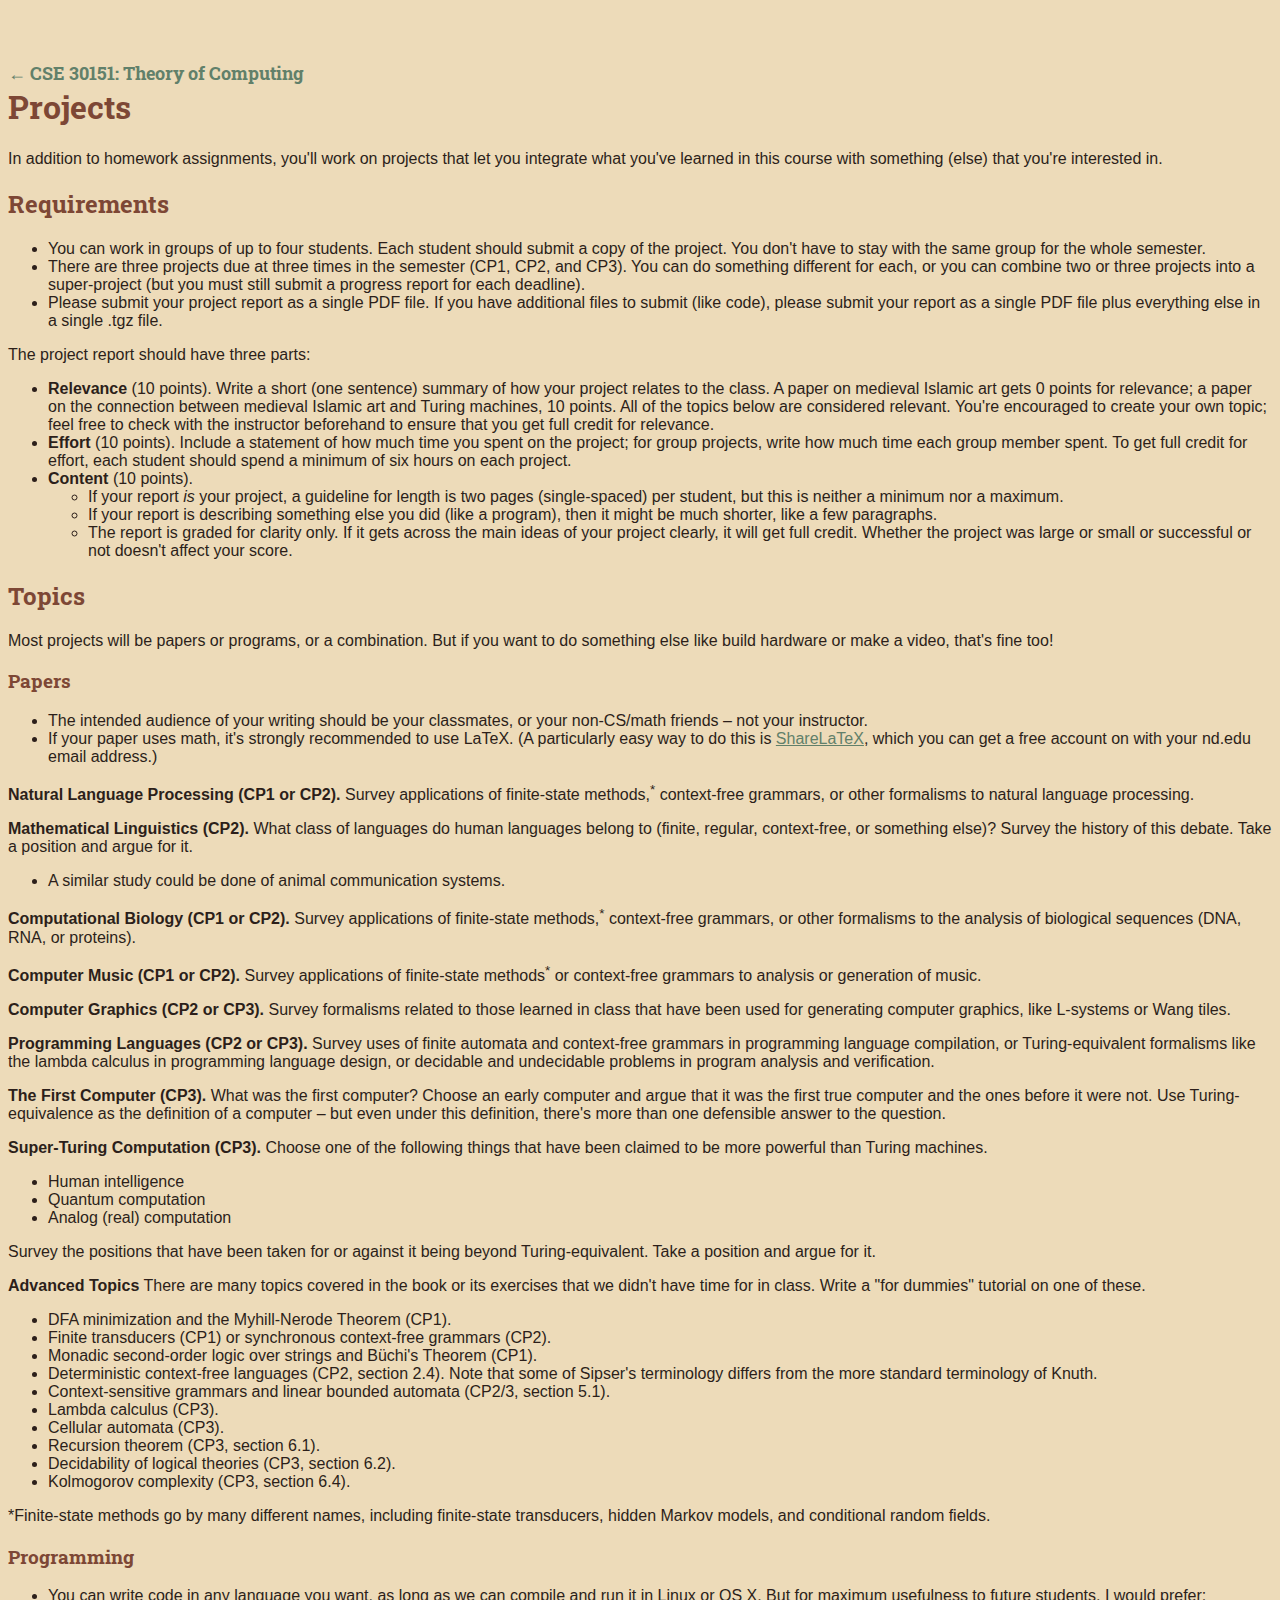
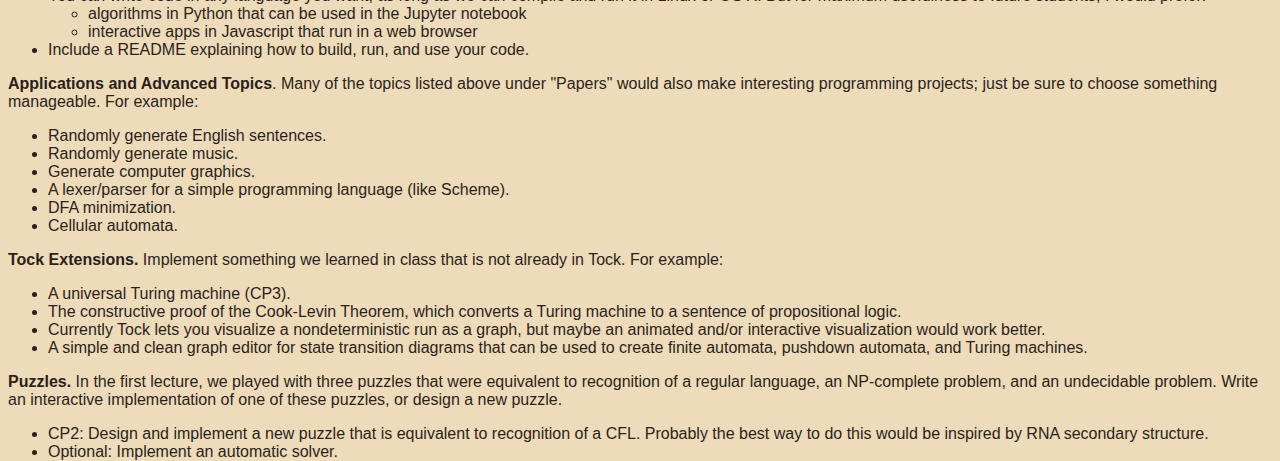
==== www/projects.html @ f7515220 "clarify project requirements" ====
<!doctype html>
<html>
<head>
<meta charset="UTF-8">
<meta name="viewport" content="width=device-width, initial-scale=1">

<title>CSE 30151: Theory of Computing</title>

<link href="http://fonts.googleapis.com/css?family=Roboto+Slab:400,700,300,100" rel="stylesheet" type="text/css">

<link rel="stylesheet" href="css/normalize.css">
<link rel="stylesheet" href="css/skeleton.css">
<link rel="stylesheet" href="css/theory.css">

</head>

<body>

<div class="container">
<h1><div class="supertitle"><a href="index.html#page2">&larr; CSE 30151: Theory of Computing</a></div>
Projects</h1>

<p>In addition to homework assignments, you'll work on projects that let you integrate what you've learned in this course with something (else) that you're interested in.</p>

<h2>Requirements</h2>

<ul>
<li>You can work in groups of up to four students. Each student should submit a copy of the project. You don't have to stay with the same group for the whole semester.</li>
<li>There are three projects due at three times in the semester (CP1, CP2, and CP3). You can do something different for each, or you can combine two or three projects into a super-project (but you must still submit a progress report for each deadline).</li>
<li>Please submit your project report as a single PDF file. If you have additional files to submit (like code), please submit your report as a single PDF file plus everything else in a single .tgz file.
</ul>

<p>The project report should have three parts:
<ul>
<li><b>Relevance</b> (10 points). Write a short (one sentence) summary of how your project relates to the class. A paper on medieval Islamic art gets 0 points for relevance; a paper on the connection between medieval Islamic art and Turing machines, 10 points. All of the topics below are considered relevant. You're encouraged to create your own topic; feel free to check with the instructor beforehand to ensure that you get full credit for relevance.</li>
<li><b>Effort</b> (10 points). Include a statement of how much time you spent on the project; for group projects, write how much time each group member spent. To get full credit for effort, each student should spend a minimum of six hours on each project.</li>
<li><b>Content</b> (10 points). 
<ul>
<li>If your report <i>is</i> your project, a guideline for length is two pages (single-spaced) per student, but this is neither a minimum nor a maximum.</li>
<li>If your report is describing something else you did (like a program), then it might be much shorter, like a few paragraphs.</li>
<li>The report is graded for clarity only. If it gets across the main ideas of your project clearly, it will get full credit. Whether the project was large or small or successful or not doesn't affect your score.</li>
</ul>
</ul>

<h2>Topics</h2>

<p>Most projects will be papers or programs, or a combination. But if you want to do something else like build hardware or make a video, that's fine too!</p>

<h3>Papers</h3>

<ul>
<li>The intended audience of your writing should be your classmates, or your non-CS/math friends &ndash; not your instructor.</li>
<li>If your paper uses math, it's strongly recommended to use LaTeX. (A particularly easy way to do this is <a href="http://sharelatex.com">ShareLaTeX</a>, which you can get a free account on with your nd.edu email address.)
</ul>

<div class="row">

<div class="four columns">
<p><b>Natural Language Processing (CP1 or CP2).</b> Survey applications of finite-state methods,<sup>*</sup> context-free grammars, or other formalisms to natural language processing.</p>

<p><b>Mathematical Linguistics (CP2).</b> What class of languages do human languages belong to (finite, regular, context-free, or something else)? Survey the history of this debate. Take a position and argue for it.
<ul><li>A similar study could be done of animal communication systems.</li></ul>

<p><b>Computational Biology (CP1 or CP2).</b> Survey applications of finite-state methods,<sup>*</sup> context-free grammars, or other formalisms to the analysis of biological sequences (DNA, RNA, or proteins).</p>

<p><b>Computer Music (CP1 or CP2).</b> Survey applications of finite-state methods<sup>*</sup> or context-free grammars to analysis or generation of music.</p>

<p><b>Computer Graphics (CP2 or CP3).</b> Survey formalisms related to those learned in class that have been used for generating computer graphics, like L-systems or Wang tiles.</p>

</div>

<div class="four columns">

<p><b>Programming Languages (CP2 or CP3).</b> Survey uses of finite automata and context-free grammars in programming language compilation, or Turing-equivalent formalisms like the lambda calculus in programming language design, or decidable and undecidable problems in program analysis and verification.</p>

<p><b>The First Computer (CP3).</b> What was the first computer? Choose an early computer and argue that it was the first true computer and the ones before it were not. Use Turing-equivalence as the definition of a computer &ndash; but even under this definition, there's more than one defensible answer to the question.</p>

<p><b>Super-Turing Computation (CP3).</b> Choose one of the following things that have been claimed to be more powerful than Turing machines.
<ul>
  <li>Human intelligence</li>
  <li>Quantum computation</li>
  <li>Analog (real) computation</li>
</ul>
Survey the positions that have been taken for or against it being beyond Turing-equivalent. Take a position and argue for it.</p>

</div>

<div class="four columns">
<p><b>Advanced Topics</b> There are many topics covered in the book or its exercises that we didn't have time for in class. Write a "for dummies" tutorial on one of these.
<ul>
<li>DFA minimization and the Myhill-Nerode Theorem (CP1).</li>
<li>Finite transducers (CP1) or synchronous context-free grammars (CP2).</li>
<li>Monadic second-order logic over strings and Büchi's Theorem (CP1).</li>
<li>Deterministic context-free languages (CP2, section 2.4). Note that some of Sipser's terminology differs from the more standard terminology of Knuth.</li>
<li>Context-sensitive grammars and linear bounded automata (CP2/3, section 5.1).</li>
<li>Lambda calculus (CP3).</li>
<li>Cellular automata (CP3).</li>
<li>Recursion theorem (CP3, section 6.1).</li>
<li>Decidability of logical theories (CP3, section 6.2).</li>
<li>Kolmogorov complexity (CP3, section 6.4).</li>
</ul>
</p>
</div>
</div>

<p>*Finite-state methods go by many different names, including finite-state transducers, hidden Markov models, and conditional random fields.</p>

<h3>Programming</h3>

<ul><li>You can write code in any language you want, as long as we can compile and run it in Linux or OS X. But for maximum usefulness to future students, I would prefer:
<ul><li>algorithms in Python that can be used in the Jupyter notebook</li>
    <li>interactive apps in Javascript that run in a web browser</li>
</ul>
<li>Include a README explaining how to build, run, and use your code.</li>
</ul>

<div class="row">

<div class="four columns">

<p><b>Applications and Advanced Topics</b>. Many of the topics listed above under "Papers" would also make interesting programming projects; just be sure to choose something manageable. For example:
<ul><li>Randomly generate English sentences.</li>
<li>Randomly generate music.</li>
<li>Generate computer graphics.</li>
<li>A lexer/parser for a simple programming language (like Scheme).</li>
<li>DFA minimization.</li>
<li>Cellular automata.</li>
</ul>
</p>

</div>

<div class="four columns">

<p><b>Tock Extensions.</b>  Implement something we learned in class that is not already in Tock. For example:
<ul>
<li>A universal Turing machine (CP3).</li>
<li>The constructive proof of the Cook-Levin Theorem, which converts a Turing machine to a sentence of propositional logic.</li>
<li>Currently Tock lets you visualize a nondeterministic run as a graph, but maybe an animated and/or interactive visualization would work better.</li>
<li>A simple and clean graph editor for state transition diagrams that can be used to create finite automata, pushdown automata, and Turing machines.</li>
</ul></p>

</div>

<div class="four columns">

<p><b>Puzzles.</b> In the first lecture, we played with three puzzles that were equivalent to recognition of a regular language, an NP-complete problem, and an undecidable problem. Write an interactive implementation of one of these puzzles, or design a new puzzle.
<ul>
<li>CP2: Design and implement a new puzzle that is equivalent to recognition of a CFL. Probably the best way to do this would be inspired by RNA secondary structure.</li>
<li>Optional: Implement an automatic solver.</li>
</ul>
</p>

</div>
</div>

</div>

</body>
---- www/css/theory.css ----
html, body {
  height: 100%;
}

body { 
    /*font-family: 'Roboto Slab', serif;*/
    font-family: 'Roboto', sans-serif;
    font-size: 16px;
    background-color: #eddbb9;
    color: #2c1f1a;
}

a:link { color: #61806a; } 
a:visited { color: #7d4735; }

h1, h2, h3, h4, h5, h6 { 
  font-family: 'Roboto Slab', serif;
  color: #7d4735;
}

.supertitle { font-size: 18px; }
.supertitle a { text-decoration: none; }

div.fullscreen {
  width: 100%;
  height: 100%;
  overflow: hidden;
}

div.content {
  padding: 50px;
}

div#page1 { background-image: url(../images/babbage.jpg); background-size: cover; }

div.overlay {
  background: rgba(0,0,0,0.4);
  margin: 0;
  width: 100%;
  height: 100%;
  position: relative;
  top: 0;
  left: 0;
  display: table;
}

div.titlebox {
  display: table-cell;
  text-align: center;
  vertical-align: middle;
}

div#page1 h1 {
  color: white;
  font-size: 12vmin; line-height: 12vmin;
  font-weight: 400;
  text-align: center;  
  margin: 0px 60px; padding: 0;
}
div#page1 h2 {
  color: white;
  font-size: 6vmin; line-height: 6vmin;
  font-weight: 400;
  text-align: center;  
  margin: 0; padding: 0;
}
div#page1 .arrow-down { display: block; margin: 50px auto 0 auto; }

table.books td { vertical-align: top; }
table.books img { width: 60px; }

table.invisible, table.invisible td { border: none; }

th, td { border-bottom: 1px solid #7d4735; }

div.bigdisplay {
  text-align: center;
  font-size: 24px; line-height: 24px;
  margin: 24px 0;
}

div.arrow-down {
  width: 0; 
  height: 0; 
  border-left: 50px solid transparent;
  border-right: 50px solid transparent;
  border-top: 50px solid #b36d41;
}

dl.info dt { float: left; padding-right: 0.5em; font-weight: bold; }
dl.info dd { margin: 0; }

h1 { padding-top: 40px; }

table.schedule { 
  margin: 0 auto; 
}
table.schedule th, table.schedule td { 
  vertical-align: top;
  border: none; 
  padding: 5px 10px;
}

table.schedule tr.unit {
  background: #e1ccab;
}

img.photo {
  max-width: 100%;
}

div.staff {	
  font-size: 14px;
  margin-top: 14px; margin-bottom: 14px;
}

.menu { display: none; }

@media (min-width: 750px) {

.menu {
  display: block;
  position: sticky;
  position: -webkit-sticky;
  top: 0;
  text-align: center;
  background-color: #eddbb9;
  /*border-bottom: 1px solid #7d4735;*/
  padding: 10px 0;
  margin: 0;
}

.menu ul { padding: 0; margin: 0; }

.menu ul li {
  font-family: 'Roboto Slab', serif;
  color: #7d4735;
  display: inline;
  list-style-type: none;
  padding: 0 10px;
  text-transform: uppercase;
  letter-spacing: 0.1rem;
}

.menu a:link, .menu a:visited, .menu a:hover, .menu a:active {
  text-decoration: none;
  color: #7d4735;
}

}
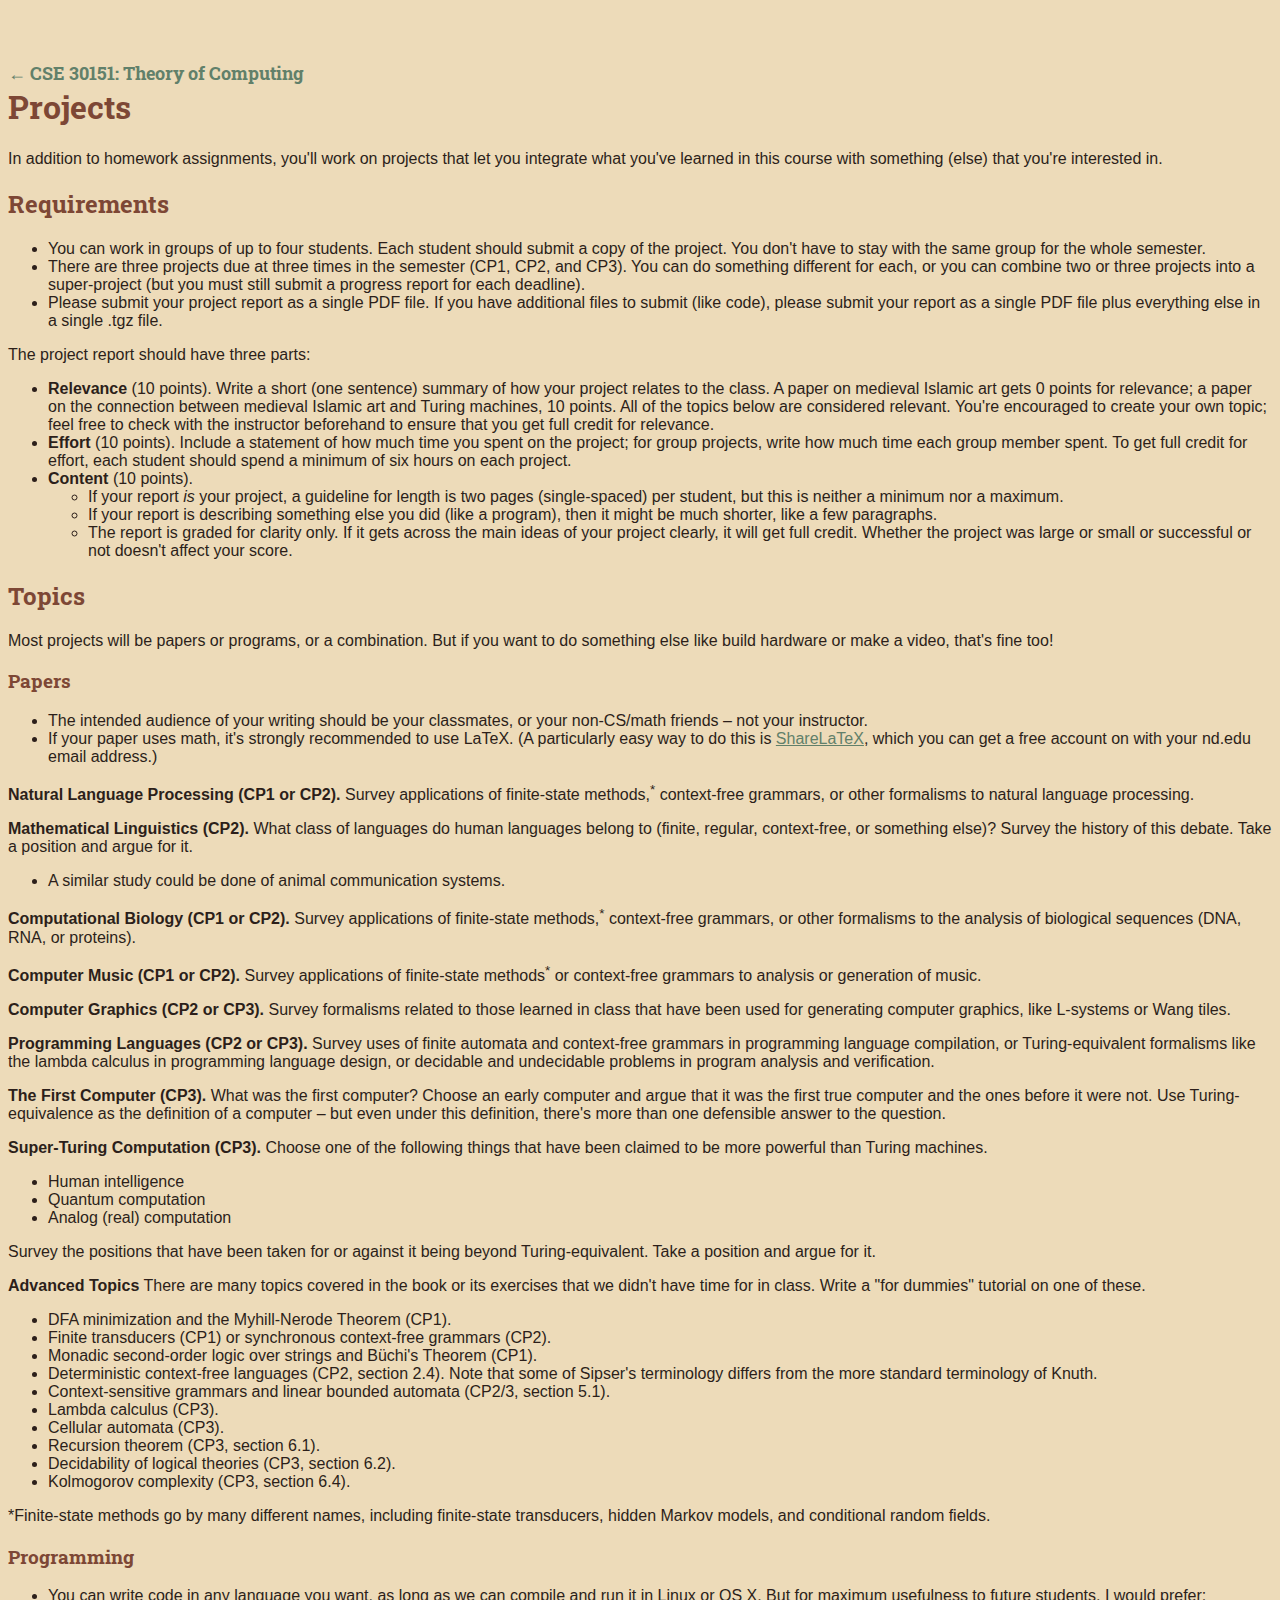
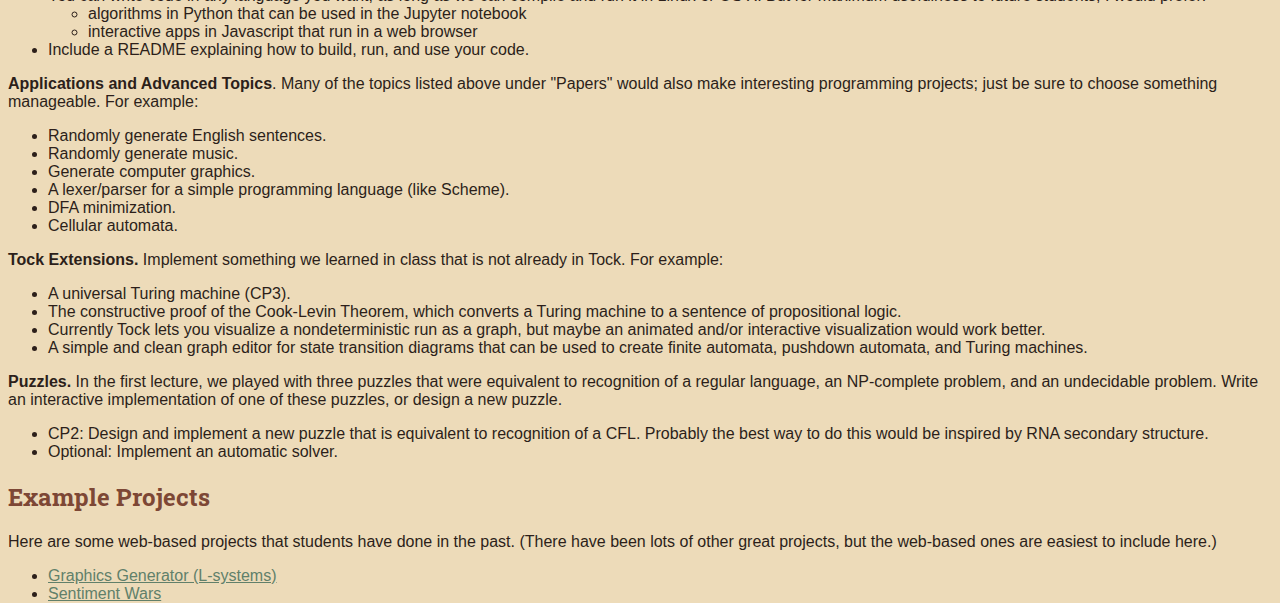
==== commit 0b422fcd: "me2 guide" ====
--- a/www/projects.html
+++ b/www/projects.html
@@ -154,6 +154,18 @@
 </div>
 </div>
 
+<h2>Example Projects</h2>
+
+<div class="row">
+
+<p>Here are some web-based projects that students have done in the past. (There have been lots of other great projects, but the web-based ones are easiest to include here.)</p>
+<ul>
+<li><a href="tsammons-cp2/index.html">Graphics Generator (L-systems)</a></li>
+<li><a href="http://sentiment-wars.herokuapp.com">Sentiment Wars</a></li>
+</ul>
+
+</div>
+
 </div>
 
 </body>
